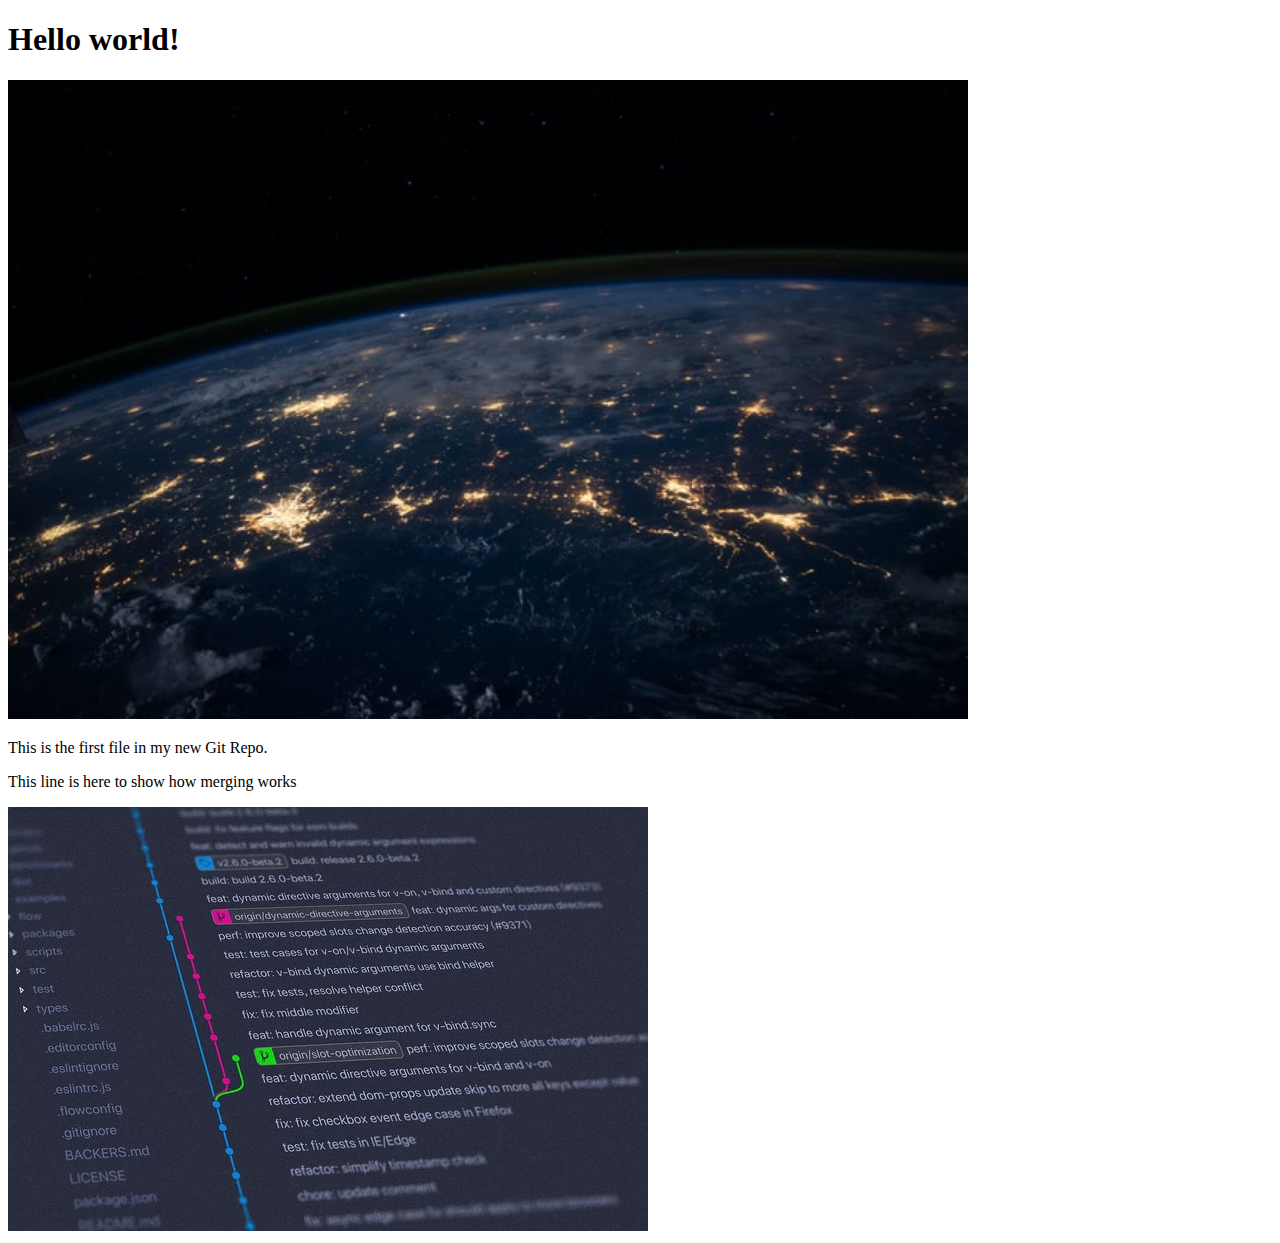
==== index.html @ fac14df8 "updated index.html" ====
<!DOCTYPE html>
<html>
<head>
<title>Hello World!</title>
<link rel="stylesheet" href="bluestyle.css">
</head>
<body>

<h1>Hello world!</h1>
<div><img src="img_hello_world.jpg" alt="Hello  World from Space"style="width:100%; max-width: 960px;"></div>
<p>This is the first file in my new Git Repo.</p>
<p>This line is here to show how merging works</p>
<div><img src="img_hello_git.jpg" alt="Hello Git"style="width: 100%;max-width: 640px;"></div>

</body>
</html>
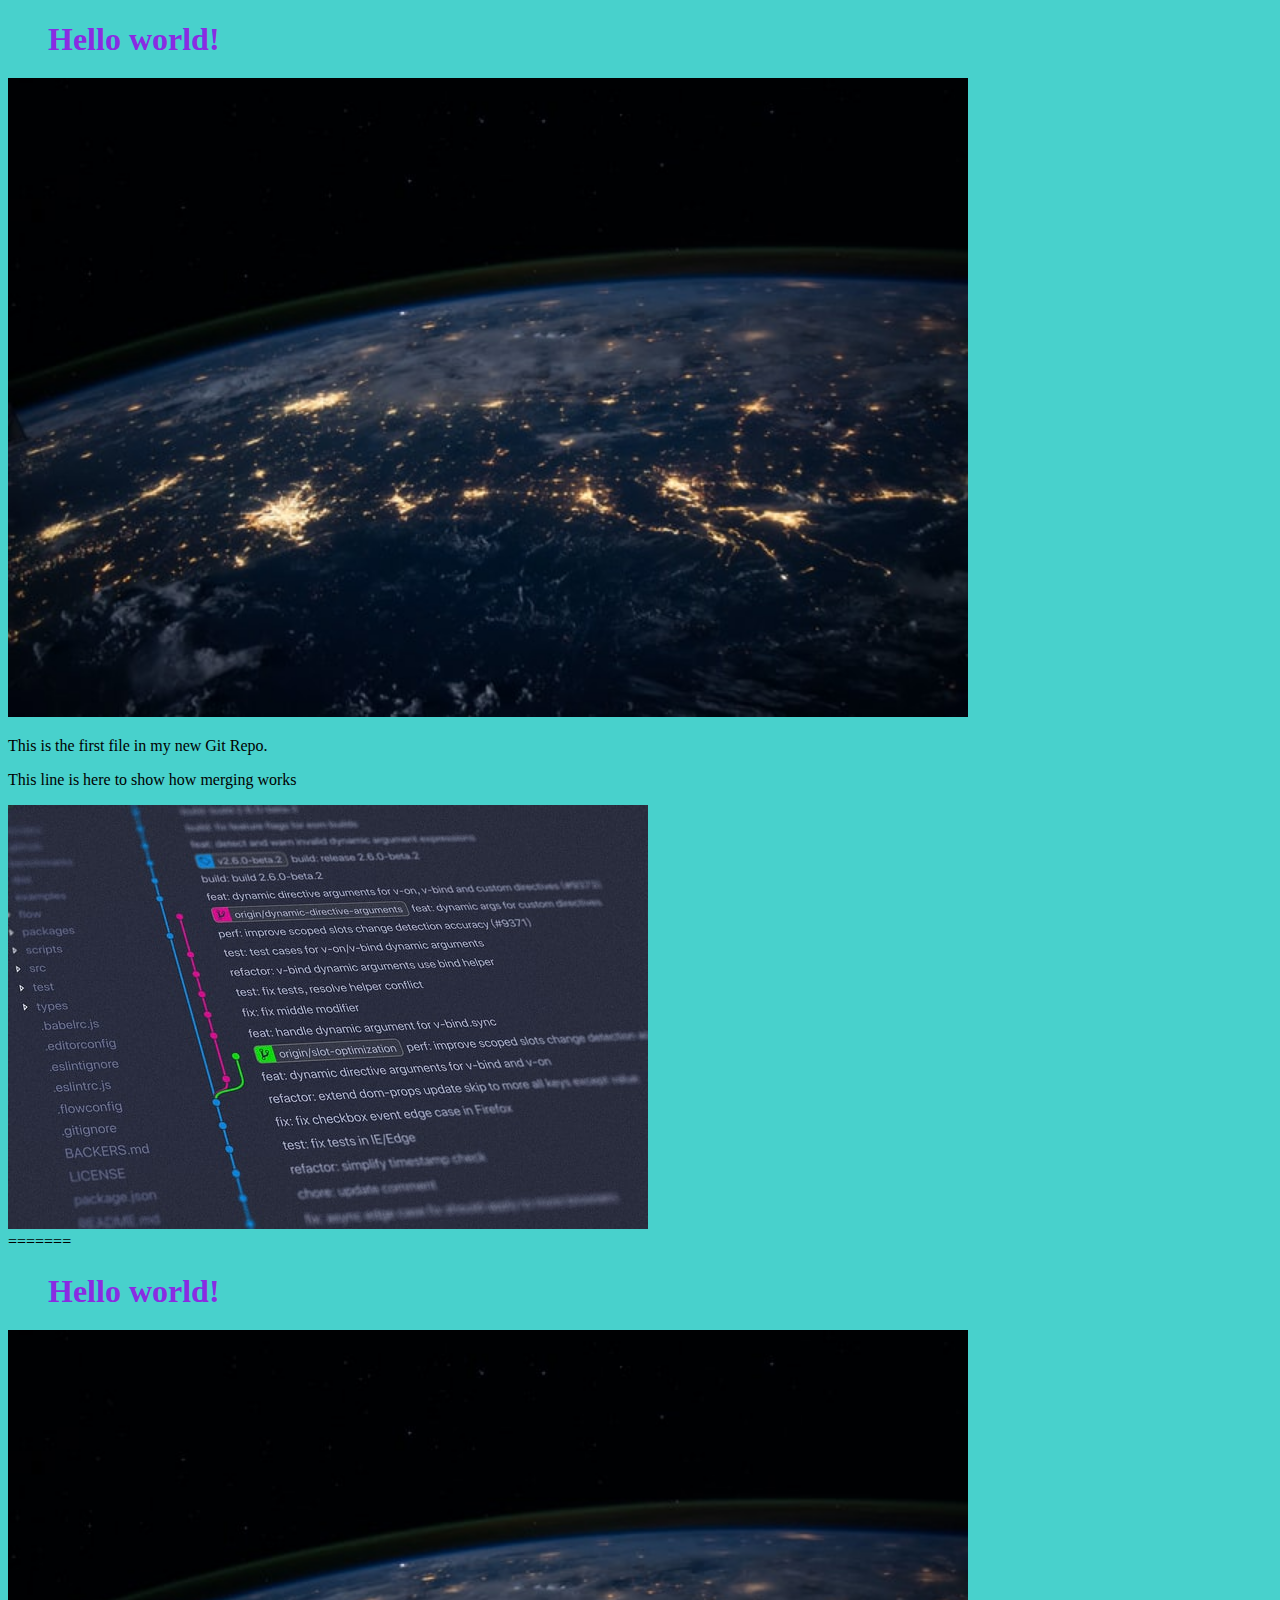
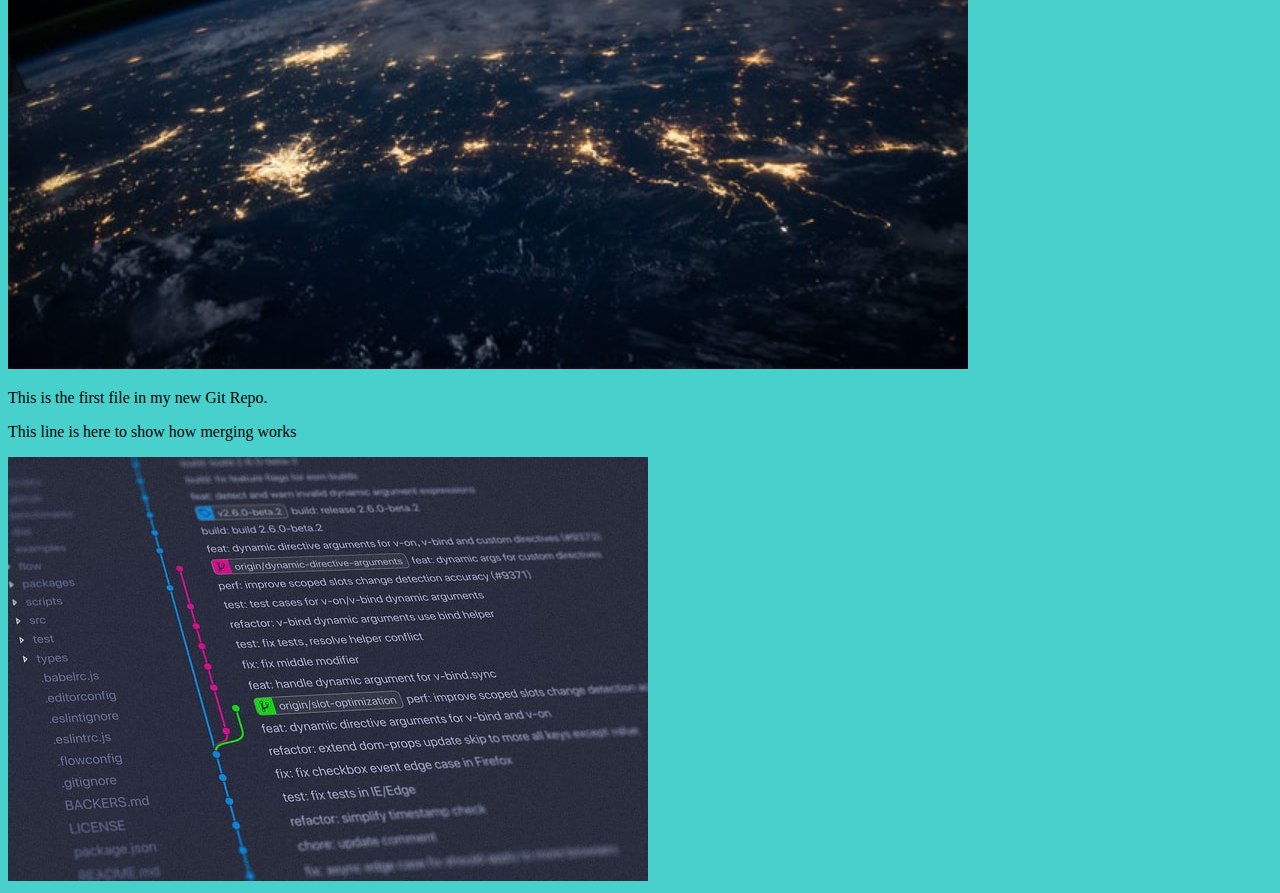
==== commit 211fb7cf: "removed stuff" ====
--- a/index.html
+++ b/index.html
@@ -14,3 +14,22 @@
 
 </body>
 </html>
+=======
+<!DOCTYPE html>
+<html lang="en">
+<head>
+<meta charset="UTF-8">
+  <title>Hello World!</title>
+  <meta name="viewport" content="width=device-width,initial-scale=1">
+  <link rel="stylesheet" href="bluestyle.css">
+</head>
+<body>
+
+<h1>Hello world!</h1>
+<div><img src="img_hello_world.jpg" alt="Hello  World from Space"style="width:100%; max-width: 960px;"></div>
+<p>This is the first file in my new Git Repo.</p>
+<p>This line is here to show how merging works</p>
+<div><img src="img_hello_git.jpg" alt="Hello Git"style="width: 100%;max-width: 640px;"></div>
+
+</body>
+</html>--- a/bluestyle.css
+++ b/bluestyle.css
@@ -0,0 +1,11 @@
+body
+ {
+    background-color: mediumturquoise;
+    border-color: brown;
+    border-radius: 245px;
+}
+h1{
+    color: blueviolet;
+    margin-left: 40px;
+    margin-bottom: 20px;
+}--- a/bluestyle.css
+++ b/bluestyle.css
@@ -0,0 +1,11 @@
+body
+ {
+    background-color: mediumturquoise;
+    border-color: brown;
+    border-radius: 245px;
+}
+h1{
+    color: blueviolet;
+    margin-left: 40px;
+    margin-bottom: 20px;
+}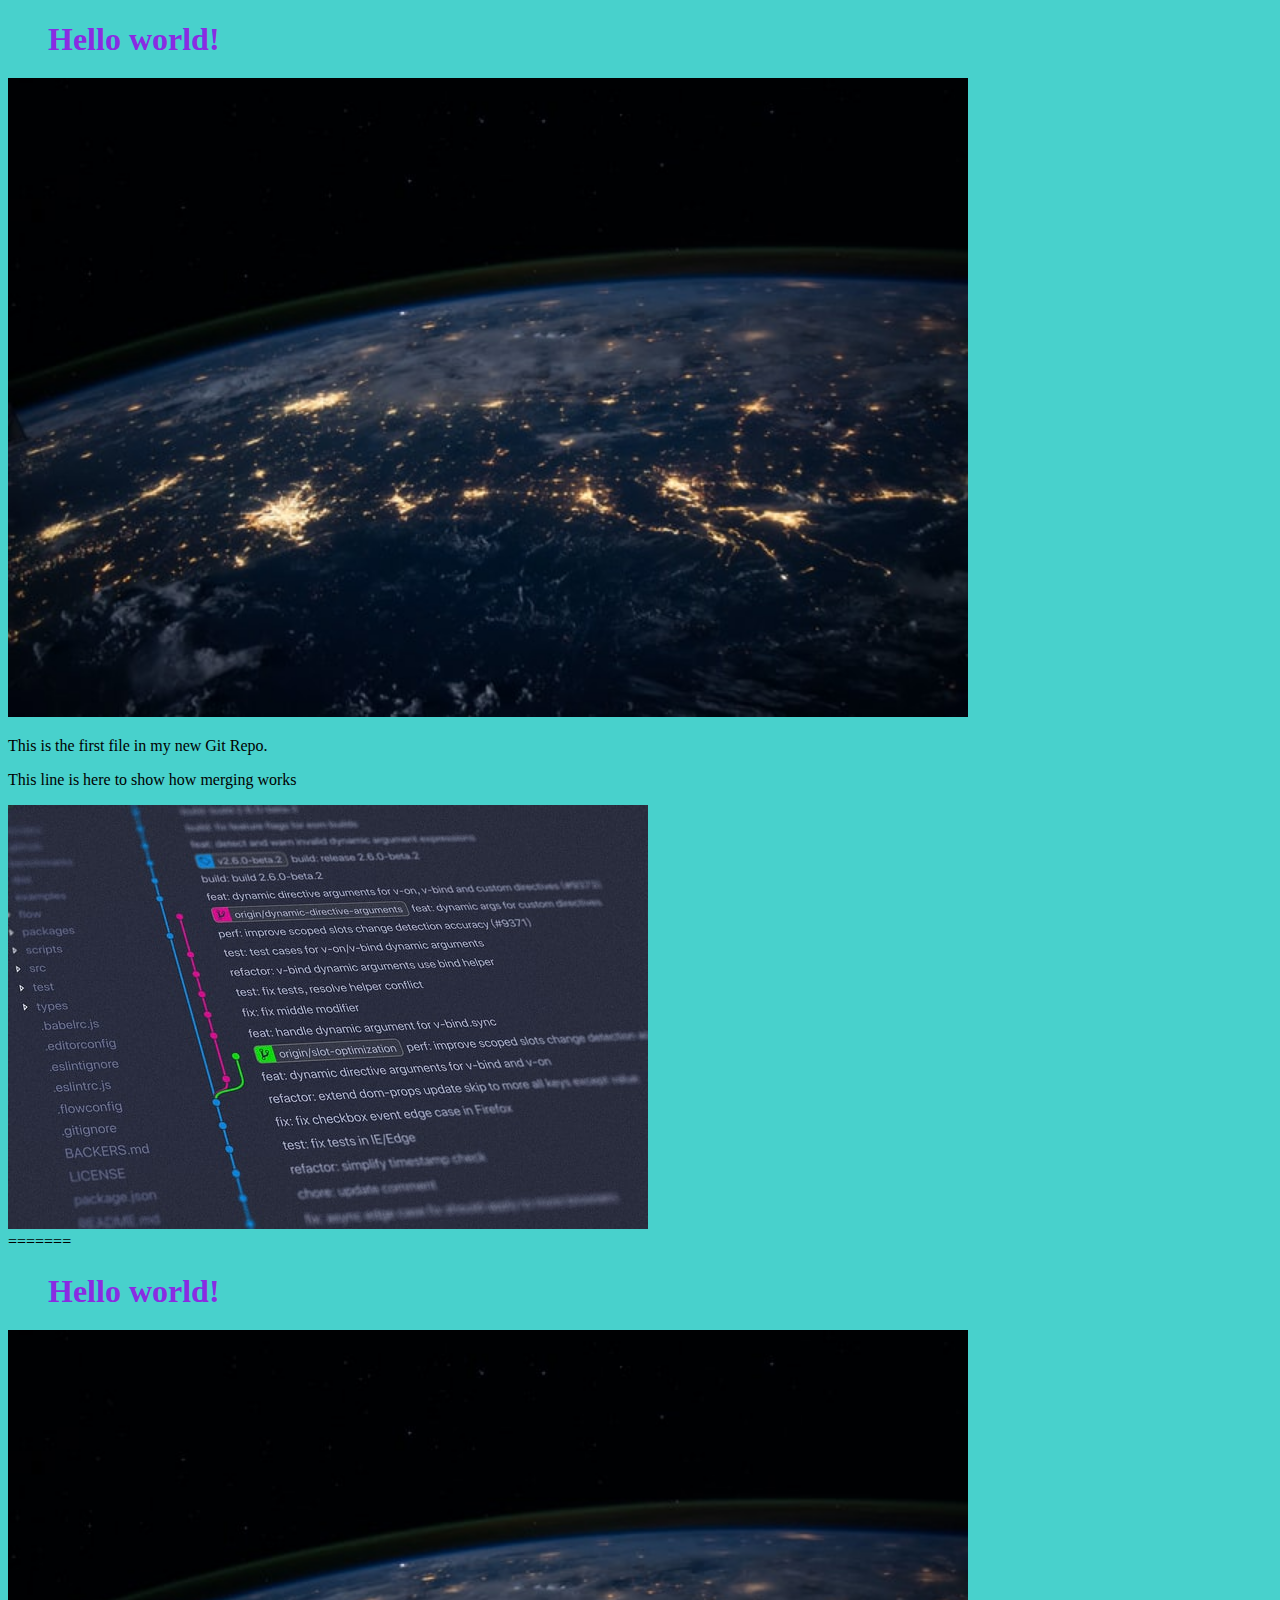
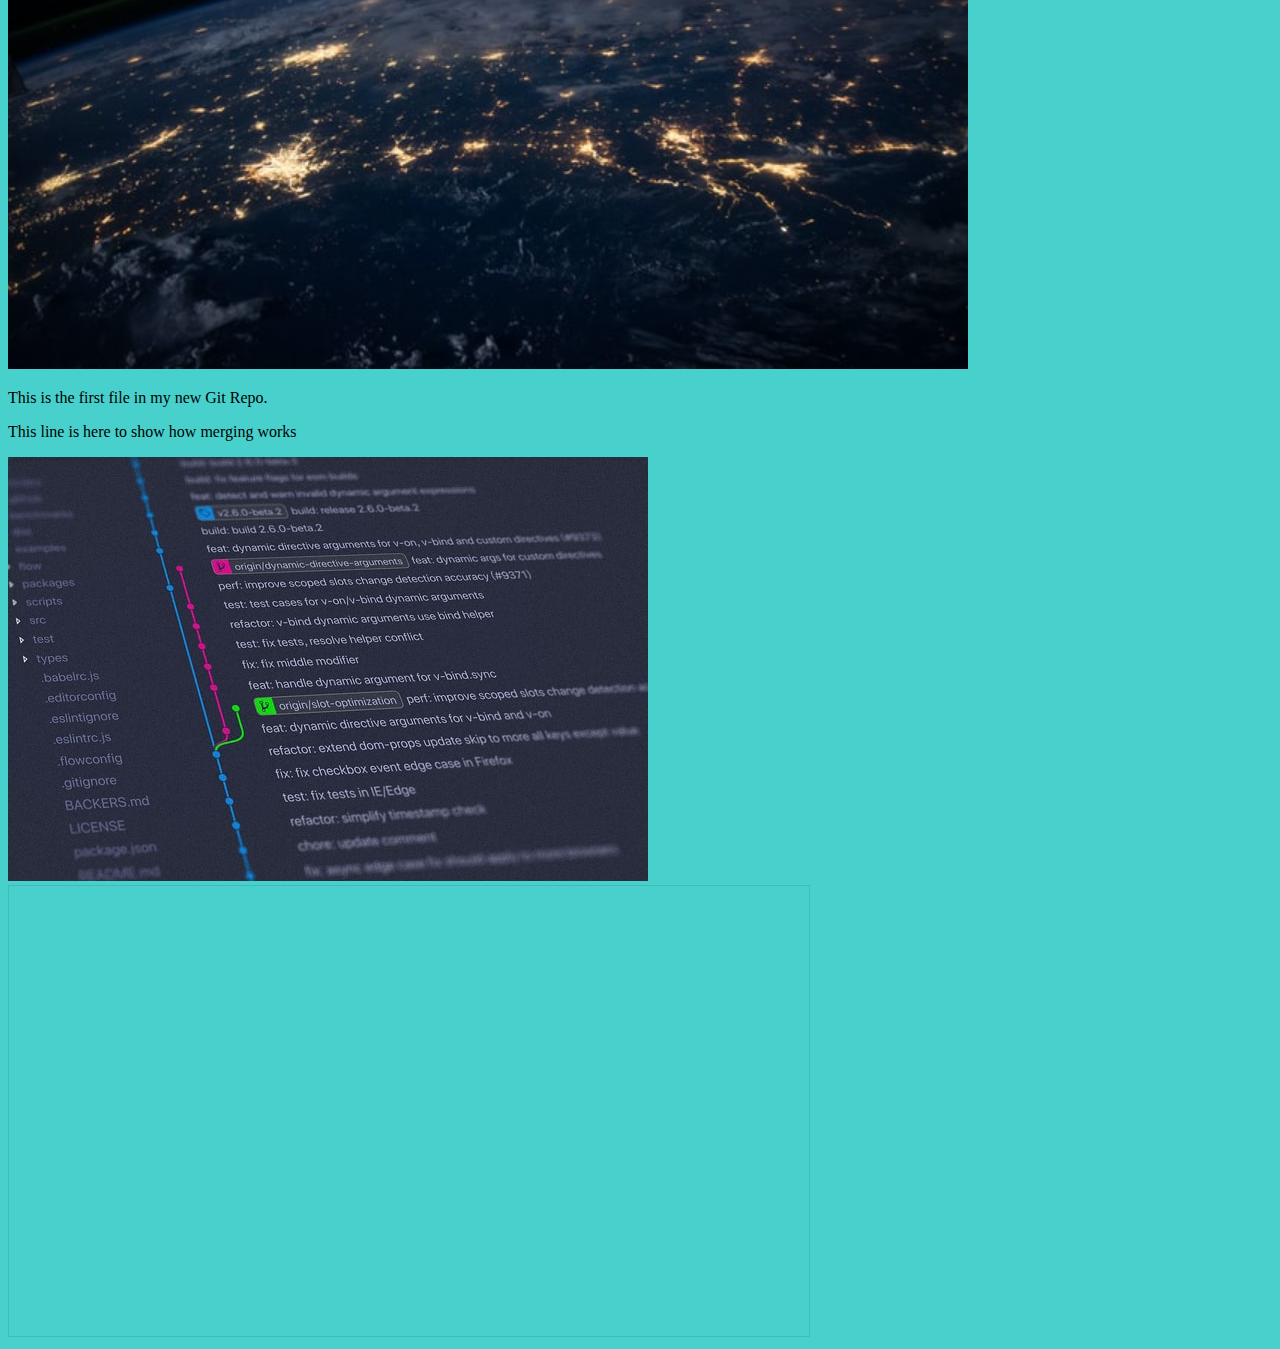
==== commit 7bb595d0: "touche" ====
--- a/index.html
+++ b/index.html
@@ -2,15 +2,15 @@
 <html>
 <head>
 <title>Hello World!</title>
-<link rel="stylesheet" href="bluestyle.css">
+<link rel="stylesheet" href="/css/bluestyle.css">
 </head>
 <body>
 
 <h1>Hello world!</h1>
-<div><img src="img_hello_world.jpg" alt="Hello  World from Space"style="width:100%; max-width: 960px;"></div>
+<div><img src="/img/img_hello_world.jpg" alt="Hello  World from Space"style="width:100%; max-width: 960px;"></div>
 <p>This is the first file in my new Git Repo.</p>
 <p>This line is here to show how merging works</p>
-<div><img src="img_hello_git.jpg" alt="Hello Git"style="width: 100%;max-width: 640px;"></div>
+<div><img src="/img/img_hello_git.jpg" alt="Hello Git"style="width: 100%;max-width: 640px;"></div>
 
 </body>
 </html>
@@ -21,15 +21,15 @@
 <meta charset="UTF-8">
   <title>Hello World!</title>
   <meta name="viewport" content="width=device-width,initial-scale=1">
-  <link rel="stylesheet" href="bluestyle.css">
+  <link rel="stylesheet" href="/css/bluestyle.css">
 </head>
 <body>
 
 <h1>Hello world!</h1>
-<div><img src="img_hello_world.jpg" alt="Hello  World from Space"style="width:100%; max-width: 960px;"></div>
+<div><img src="/img/img_hello_world.jpg" alt="Hello  World from Space"style="width:100%; max-width: 960px;"></div>
 <p>This is the first file in my new Git Repo.</p>
 <p>This line is here to show how merging works</p>
-<div><img src="img_hello_git.jpg" alt="Hello Git"style="width: 100%;max-width: 640px;"></div>
-
+<div><img src="/img/img_hello_git.jpg" alt="Hello Git"style="width: 100%;max-width: 640px;"></div>
+<iframe style="border: 1px solid rgba(0, 0, 0, 0.1);" width="800" height="450" src="https://www.figma.com/embed?embed_host=share&url=https%3A%2F%2Fwww.figma.com%2Fproto%2Fihz5Gz2MlRRxRYB7z5kSqk%2FCHEF-S-KISS.%3Fnode-id%3D13-196%26t%3DCQKox4ibJe53pVm3-1%26scaling%3Dscale-down%26content-scaling%3Dfixed%26page-id%3D0%253A1%26starting-point-node-id%3D3%253A18%26share%3D1" allowfullscreen></iframe>
 </body>
 </html>--- a/css/bluestyle.css
+++ b/css/bluestyle.css
@@ -0,0 +1,11 @@
+body
+ {
+    background-color: mediumturquoise;
+    border-color: brown;
+    border-radius: 245px;
+}
+h1{
+    color: blueviolet;
+    margin-left: 40px;
+    margin-bottom: 20px;
+}--- a/css/bluestyle.css
+++ b/css/bluestyle.css
@@ -0,0 +1,11 @@
+body
+ {
+    background-color: mediumturquoise;
+    border-color: brown;
+    border-radius: 245px;
+}
+h1{
+    color: blueviolet;
+    margin-left: 40px;
+    margin-bottom: 20px;
+}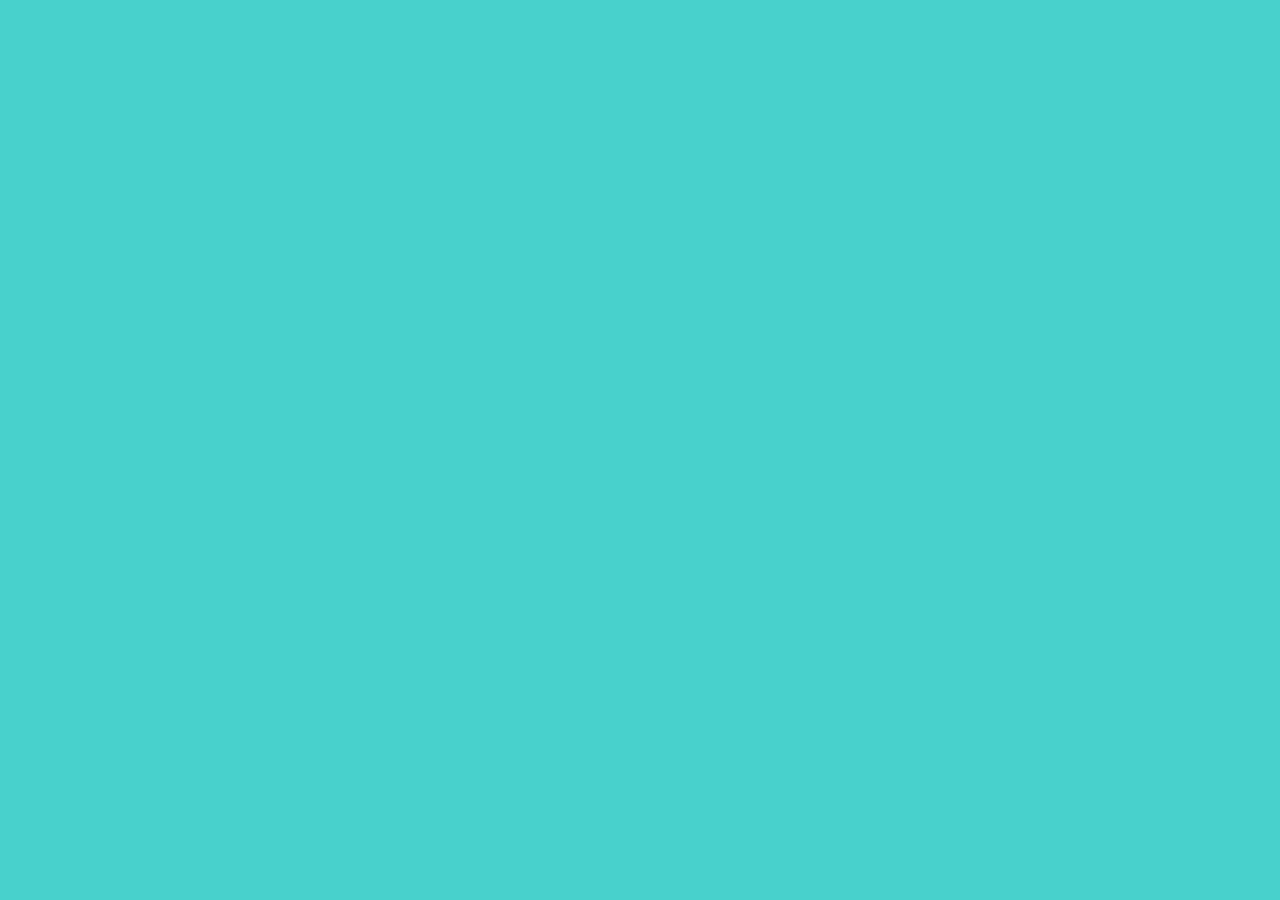
==== commit 1290b0b4: "update website" ====
--- a/index.html
+++ b/index.html
@@ -1,35 +1,13 @@
 <!DOCTYPE html>
 <html>
 <head>
-<title>Hello World!</title>
-<link rel="stylesheet" href="/css/bluestyle.css">
+  <title>Abdulrasaq Jinadu (eniolajinadu)</title>
+  <link rel="stylesheet" href="/css/bluestyle.css">
+  <link rel="shortcut icon" href="/images/img1/favicon.ico" type="image/x-icon">
+  <link rel="apple-touch-icon" sizes="180x180" href="/images/img1/apple-touch-icon.png">
+  <link rel="icon" type="image/png" sizes="32x32" href="/images/img1/favicon-32x32.png">
+  <link rel="icon" type="image/png" sizes="16x16" href="/images/img1/favicon-16x16.png">
+  <link rel="manifest" href="/images/img1/site.webmanifest">
 </head>
-<body>
-
-<h1>Hello world!</h1>
-<div><img src="/img/img_hello_world.jpg" alt="Hello  World from Space"style="width:100%; max-width: 960px;"></div>
-<p>This is the first file in my new Git Repo.</p>
-<p>This line is here to show how merging works</p>
-<div><img src="/img/img_hello_git.jpg" alt="Hello Git"style="width: 100%;max-width: 640px;"></div>
-
-</body>
+<body></body>
 </html>
-=======
-<!DOCTYPE html>
-<html lang="en">
-<head>
-<meta charset="UTF-8">
-  <title>Hello World!</title>
-  <meta name="viewport" content="width=device-width,initial-scale=1">
-  <link rel="stylesheet" href="/css/bluestyle.css">
-</head>
-<body>
-
-<h1>Hello world!</h1>
-<div><img src="/img/img_hello_world.jpg" alt="Hello  World from Space"style="width:100%; max-width: 960px;"></div>
-<p>This is the first file in my new Git Repo.</p>
-<p>This line is here to show how merging works</p>
-<div><img src="/img/img_hello_git.jpg" alt="Hello Git"style="width: 100%;max-width: 640px;"></div>
-<iframe style="border: 1px solid rgba(0, 0, 0, 0.1);" width="800" height="450" src="https://www.figma.com/embed?embed_host=share&url=https%3A%2F%2Fwww.figma.com%2Fproto%2Fihz5Gz2MlRRxRYB7z5kSqk%2FCHEF-S-KISS.%3Fnode-id%3D13-196%26t%3DCQKox4ibJe53pVm3-1%26scaling%3Dscale-down%26content-scaling%3Dfixed%26page-id%3D0%253A1%26starting-point-node-id%3D3%253A18%26share%3D1" allowfullscreen></iframe>
-</body>
-</html>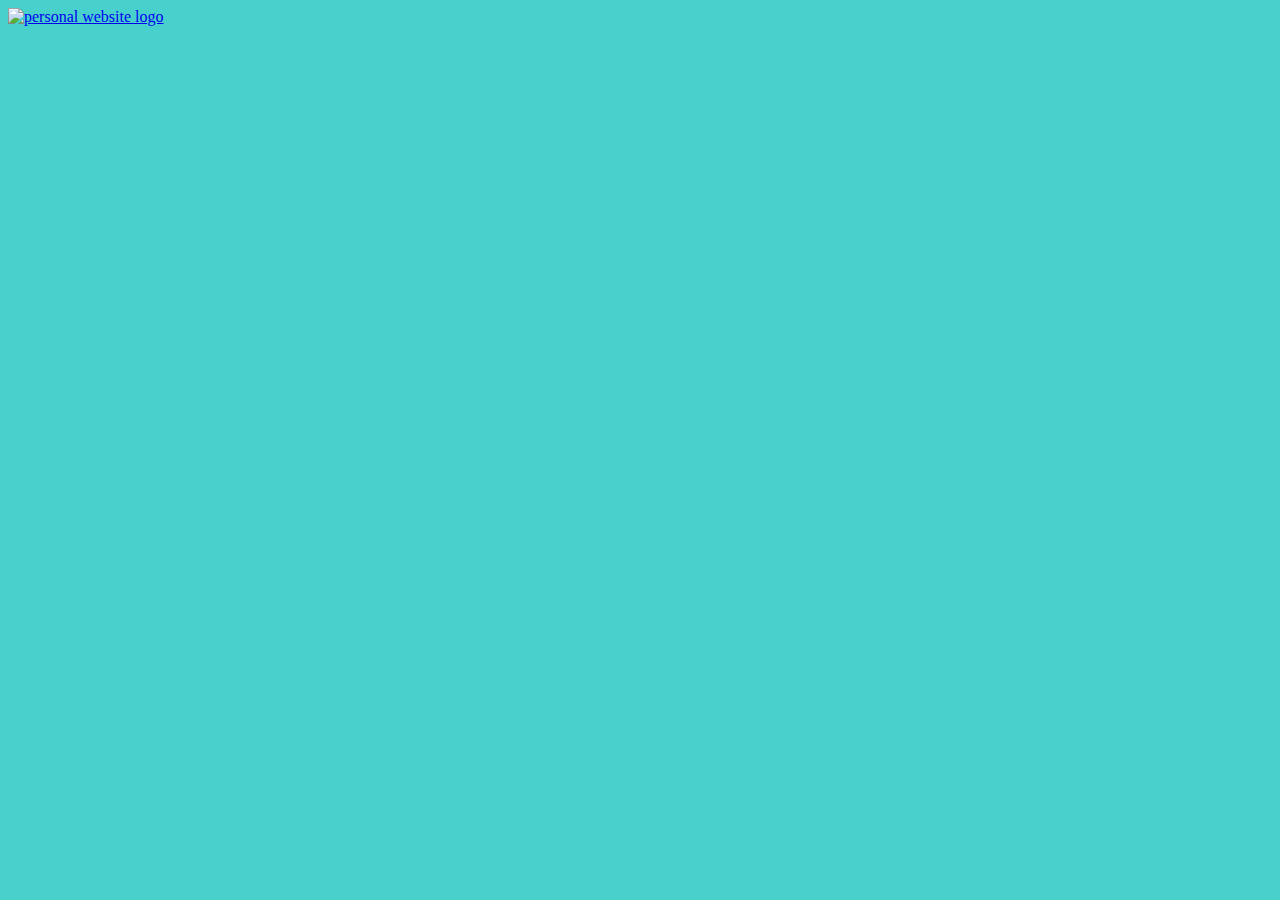
==== commit ac201cc0: "update website" ====
--- a/index.html
+++ b/index.html
@@ -9,5 +9,11 @@
   <link rel="icon" type="image/png" sizes="16x16" href="/images/img1/favicon-16x16.png">
   <link rel="manifest" href="/images/img1/site.webmanifest">
 </head>
-<body></body>
+<body>
+  <div id="logo-header">
+    <a href="/index.html">
+      <img src="/img/AJE/favicon.ico" alt="personal website logo">
+    </a>
+  </div>
+</body>
 </html>
